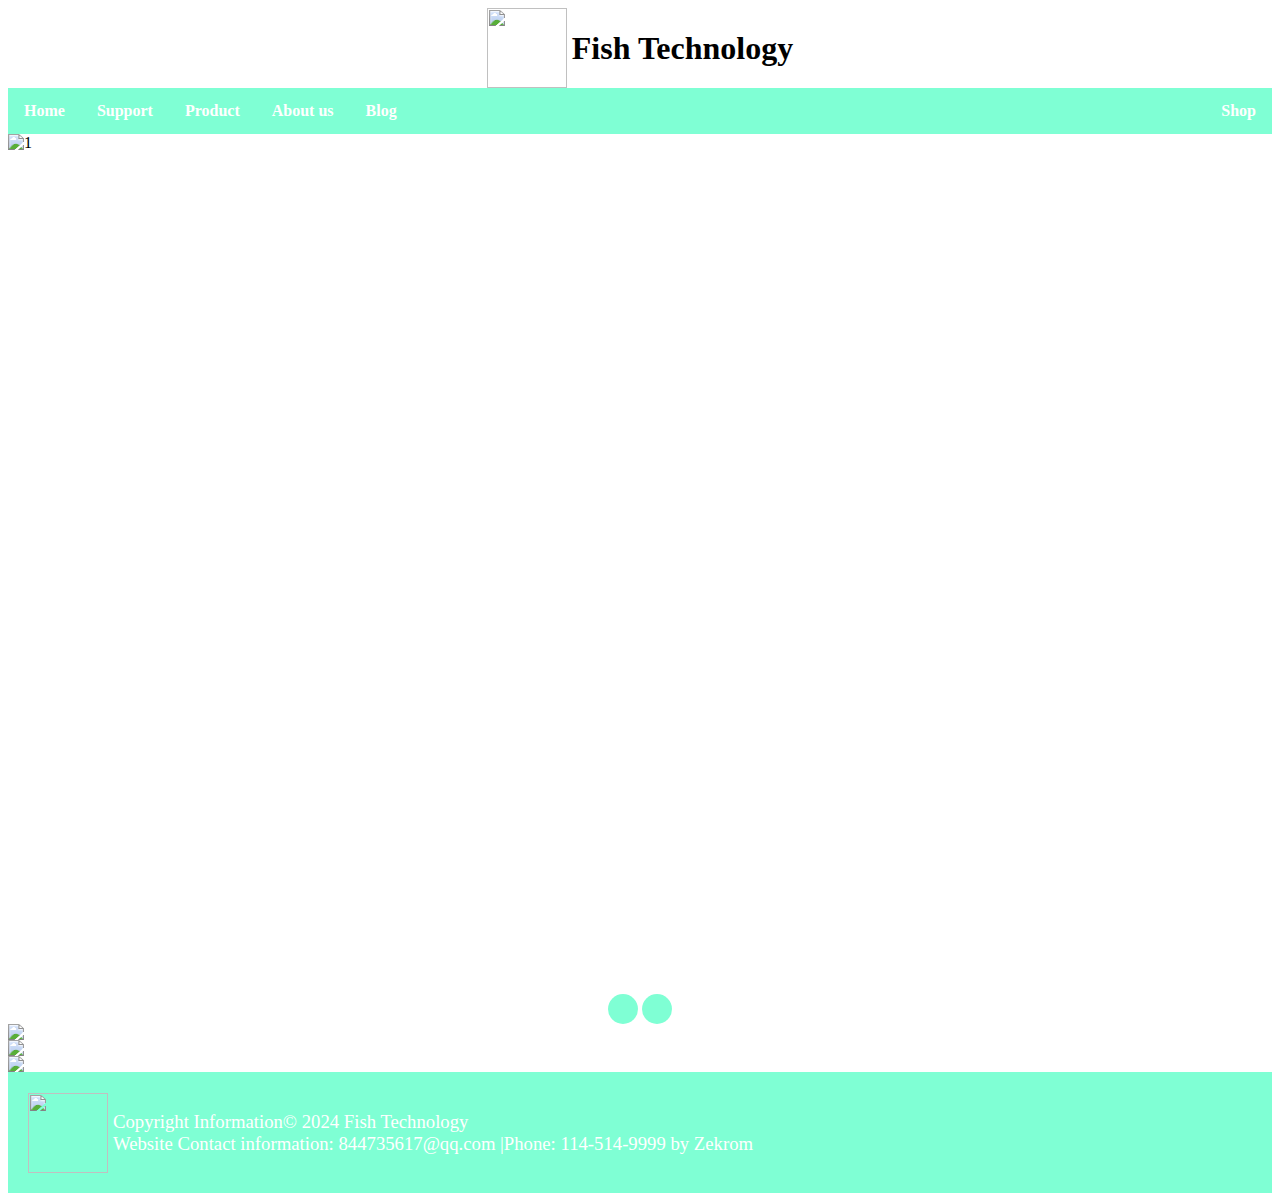
==== pp/index.html @ e0a9a6bd "Add files via upload" ====
<!DOCTYPE html>
<html>
<head>
  <link rel="stylesheet" href="1.css">  
</head>
<body>
<div class="header">
    <img src="fish.png" width="80px" height="80px"><h1>Fish Technology</h1>
  </div>
<div class="topnav">
    <a href="index.html">Home</a>
    <a href="support.html">Support</a>
    <a href="product.html">Product</a>
    <a href="about.html">About us</a>
    <a href="blog.html">Blog</a>
    <a href="shopping.html" style="float:right">Shop</a>
  </div>

  <div class="carousel">  
    <div class="carousel-item active">  
      <img src="pic/p1.jpg" alt="1">  
    </div>  
    <div class="carousel-item">  
      <img src="pic/p2.jpg" alt="2">  
    </div>  
    <div class="carousel-item">  
      <img src="pic/p3.jpg" alt="3">  
    </div>  
  </div>  
    
  <div class="carousel-controls">  
    <button id="prev">Previous</button>  
    <button id="next">next</button>  
  </div>
  <div class = "pic">
    <img src="pic/p1.jpg">
    <img src="pic/p2.jpg">
    <img src="pic/p3.jpg">
  </div>  
 <script src="lunbo.js"></script>
<div class="footer">
  <img src="fish.png" width="80px" height="80px"><h3>Copyright Information&copy; 2024 Fish Technology <br>Website
    Contact information: 844735617@qq.com |Phone: 114-514-9999 by Zekrom</h3>
  </div>
  </body>
  </html>
---- pp/1.css ----
/*Title and Navigation Bar*/
.header{
    display: flex; 
    justify-content: center; 
    align-items: center;   
    text-align: center; 
}
.header img {
    margin-right: 5px;
}
.topnav {  
    overflow: hidden;  
    background-color: aquamarine;
    font-weight: 900;  
  }  
    
  .topnav a {  
    float: left;  
    display: block;  
    color: white;  
    text-align: center;  
    padding: 14px 16px;  
    text-decoration: none;
    font-weight: 900;  
  }  
    
  .topnav a:hover {  
    background-color: aqua;  
    color: white;  
  }  
    
  .topnav a:last-child {  
    float: right;  
  } 

/*Carousel chart1css*/
  .carousel {  
    position: relative;
    max-width: 100%;  
    width: auto;  
    height: 850px;
    overflow: hidden;  
  } 
  .carousel img {  
    width: 100%;  
    height: auto;   
    display: block; /* Display images as block level elements to avoid blank spaces at the bottom */  
  }  
  .carousel-item {  
    position: absolute;
    width: 100%;  
    height: auto;  
    opacity: 0;  
    transition: opacity 1s;
    display: block;  
  }  
  .carousel-item.active {  
    opacity: 1;  
  }  
  .carousel-controls {  
    text-align: center;  
    margin-top: 10px;  
  }  
  .carousel-controls button {  
    border: none;  
    background-color:aquamarine;  
    color: #fff;   
    cursor: pointer;  
    padding: 10px; 
    font-size: 0;   
    width: 30px;  
    height: 30px;  
    border-radius: 50%;  
    outline: none;  
    transition: background-color 0.3s ease;   
  }  
  .carousel-controls button:hover {  
    background-color: aqua;  
  }
  .pic img {
    width: 100%; 
    height: auto;   
    display: block; /* Display images as block level elements to avoid blank spaces at the bottom */  
  }

/*Product List*/
  .product-container {  
    display: flex;  
    flex-wrap: wrap;  
    justify-content: space-between; 
}  
.product {  
    display: flex;  
    flex-direction: column;  
    align-items: center;  
    justify-content: center;  
    border: 1px solid #ccc;  
    border-radius: 5px;  
    padding: 10px;  
    margin: 10px;  
    width: calc(33% - 20px); /* Adjust this value to fit the block size you want */ 
    height: 400px; 
    box-sizing: border-box;   
    text-align: center;  
}  
.product img {  
    max-width: 50%;  
    height: auto;  
}  
.product .details-button {  
    margin-top: 10px;  
    padding: 5px 10px;  
    background-color: aquamarine;  
    color: white;  
    border: none;  
    border-radius: 4px;  
    cursor: pointer;  
    text-align: center;  
}  
.product .details-button:hover {  
    background-color: aqua;  
}

/*page2box*/
.box-container {  
  display: flex;  
  justify-content: space-between;   
}  

.box {  
  opacity: 0;
  transition: opacity 1s ease-in-out; 
  width: 10%;
  height: 100px;
  position: relative;  
  padding: 100px;  
  border: 5px solid aquamarine;  
  border-radius: 5px;  
  margin-right: 0px; 
  text-align: center;  
}  

.box:last-child {  
  margin-right: 0; 
}  

.arrow {  
  position: absolute;  
  right: -20px; /* Position the arrow to the right of the box */  
  top: 50%;  
  transform: translateY(-50%);  
  width: 0;  
  height: 0;  
  border-top: 10px solid transparent;  
  border-bottom: 10px solid transparent;  
  border-left: 10px solid #ccc;  
}
.box p{
  font-size: 25px;
} 
.show {  
  opacity: 1; /* Show Box */  
}
.icon {
  display: flex;   
  align-items: center; 
  margin: 20px 20px; 
  }  

.icon img{
  width: 200px;
  height: 200px;
  margin: 80px
} 
/*about*/
.about {  
  display: flex;  
  align-items: center;  
  justify-content: space-between;   
  padding: 10px; 
  margin-bottom: 20px;
  margin-top: 20px;  
}  

.about_text {  
  width: 50%;   
  font-size: 30px;  
  text-align: center;  
}  

.about_image {  
  width: 45%; 
}  

.about_image img {  
  width: 100%; 
  height: auto;   
}
 
/*blog*/
.post {  
  display: flex;  
  margin-bottom: 30px;  
}  
.post + .post {  
  border-top: 1px solid #ccc; /* Add a top border as a separator between blog posts */  
  padding-top: 30px; /* Add inner margin to the space above the divider line */  
}
.avatar {  
  width: 100px;  
  height: 100px;  
  margin-right: 20px;  
}  

.avatar img {  
  width: 80px;  
  height: 80px;  
  border-radius: 50%; 
}  

.content {  
  flex-grow: 1;  
}
.username {  
  display: block;  
  margin-left: 10px; 
  margin-top: -10px;  
  font-size: 15px;  
  color: black;  
} 
.blog {
  display: flex;  
  justify-content: center;  
  align-items: center; 
  margin-bottom: 20px;
      
}
.blog button {
  width: 160px;
  height: 80px;
  font-size: 20px;
  color: aquamarine;
  background-color: white;
  border-color: aquamarine;   
}   
/*footer*/
  .footer {  
    clear: both;  
    width: 100%; 
    background-color: aquamarine; 
    color: white;    
    padding: 20px;  
    box-sizing: border-box;
    display: flex; 
    align-items: center;   
  } 
  .footer img {  
    margin-right: 5px;
}  
  .footer h3 {
    font-weight: 400;
  }
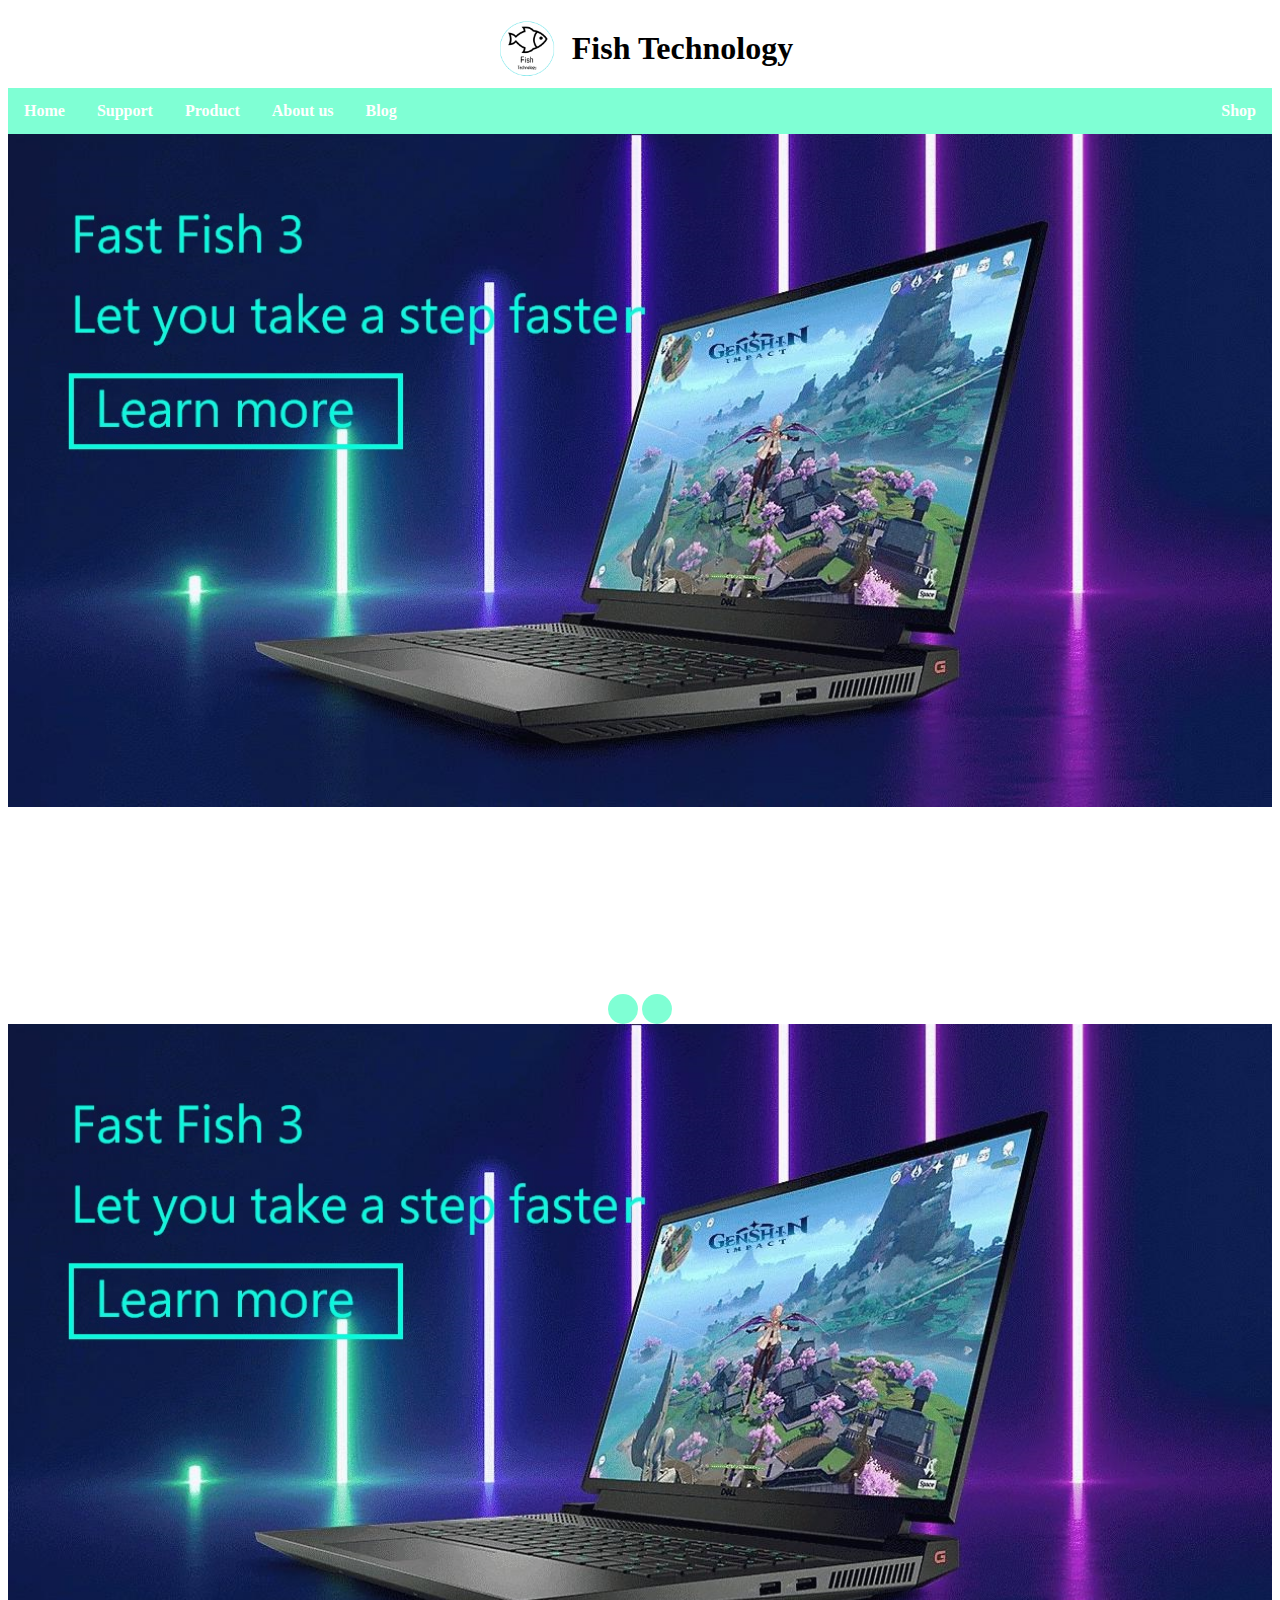
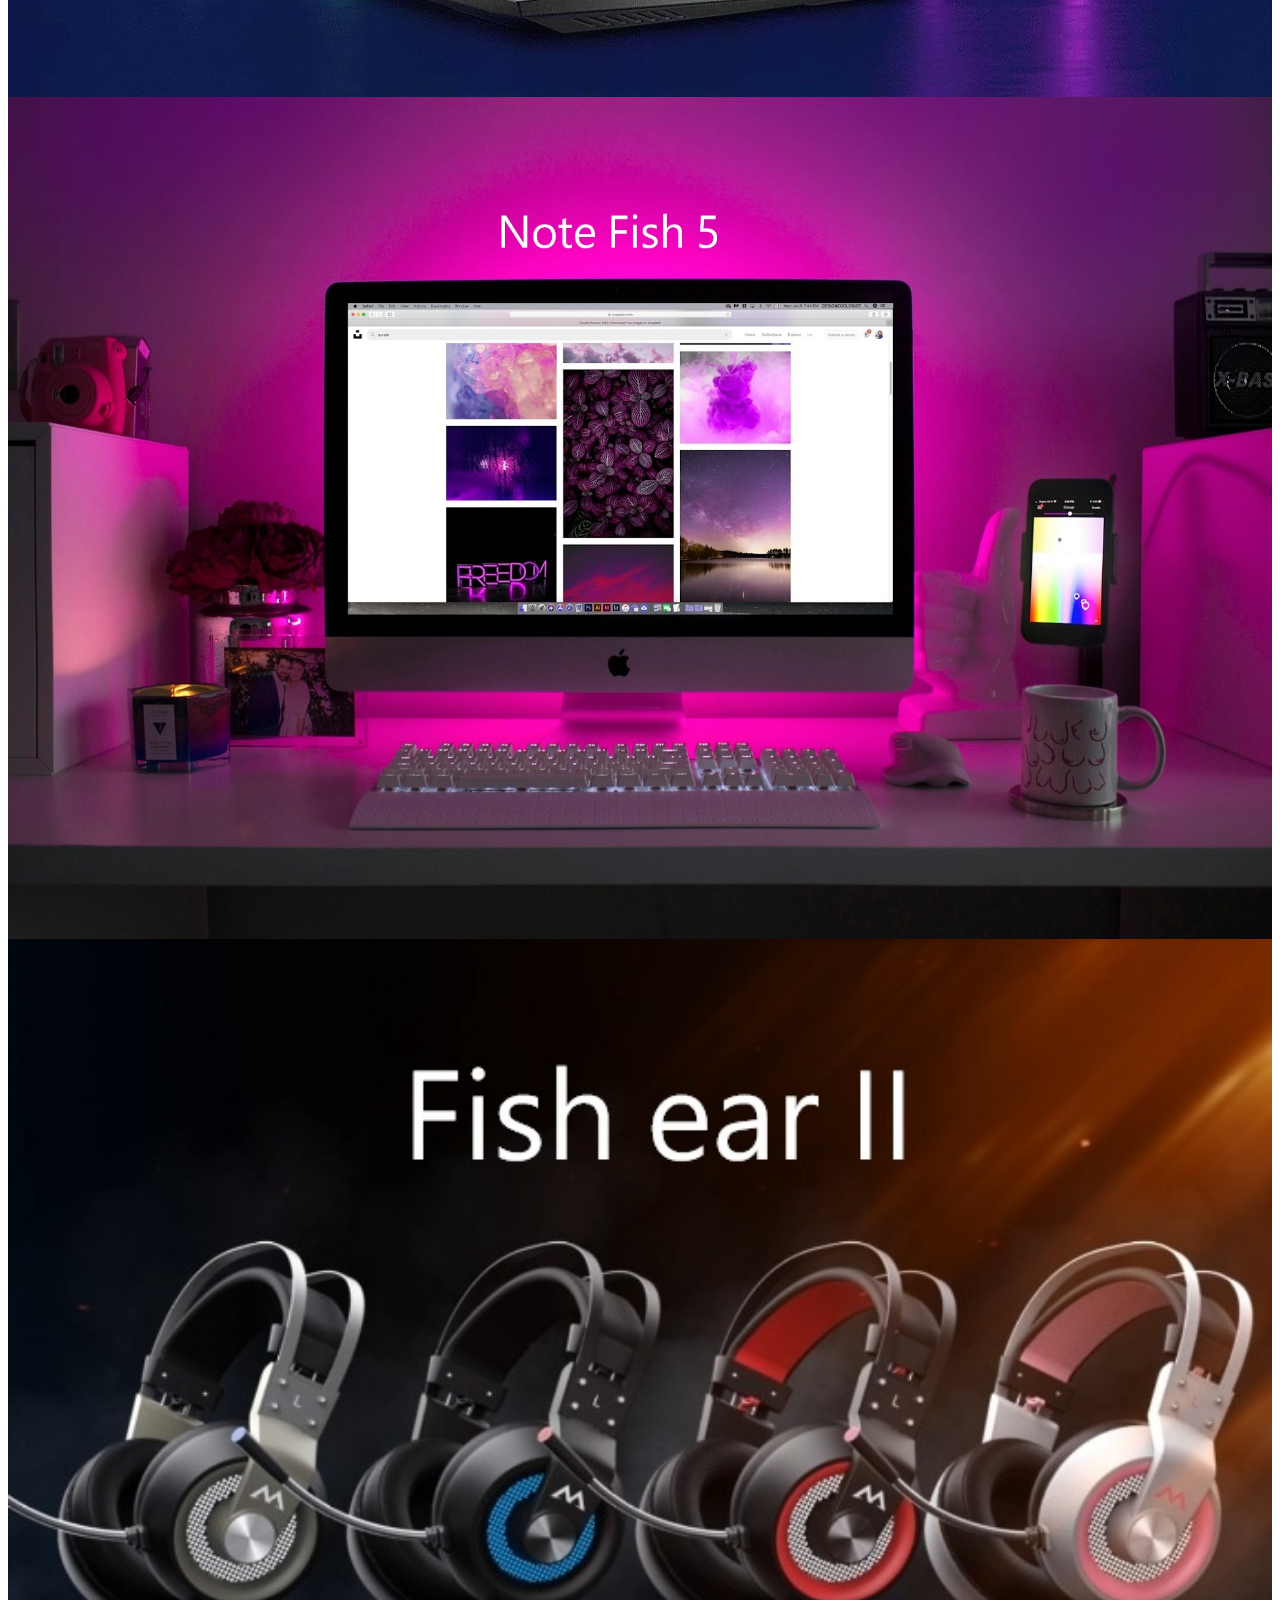
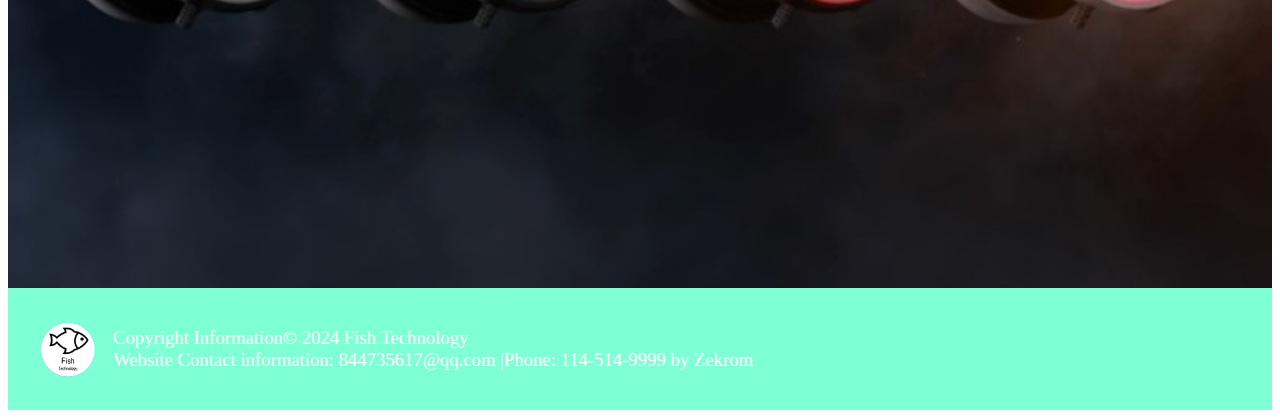
==== commit 24e2091a: "Update index.html" ====
--- a/pp/index.html
+++ b/pp/index.html
@@ -1,6 +1,7 @@
 <!DOCTYPE html>
 <html>
 <head>
+  <link rel="icon" type="image/x-icon" href="fish.png">
   <link rel="stylesheet" href="1.css">  
 </head>
 <body>
@@ -43,4 +44,4 @@
     Contact information: 844735617@qq.com |Phone: 114-514-9999 by Zekrom</h3>
   </div>
   </body>
-  </html>+  </html>
